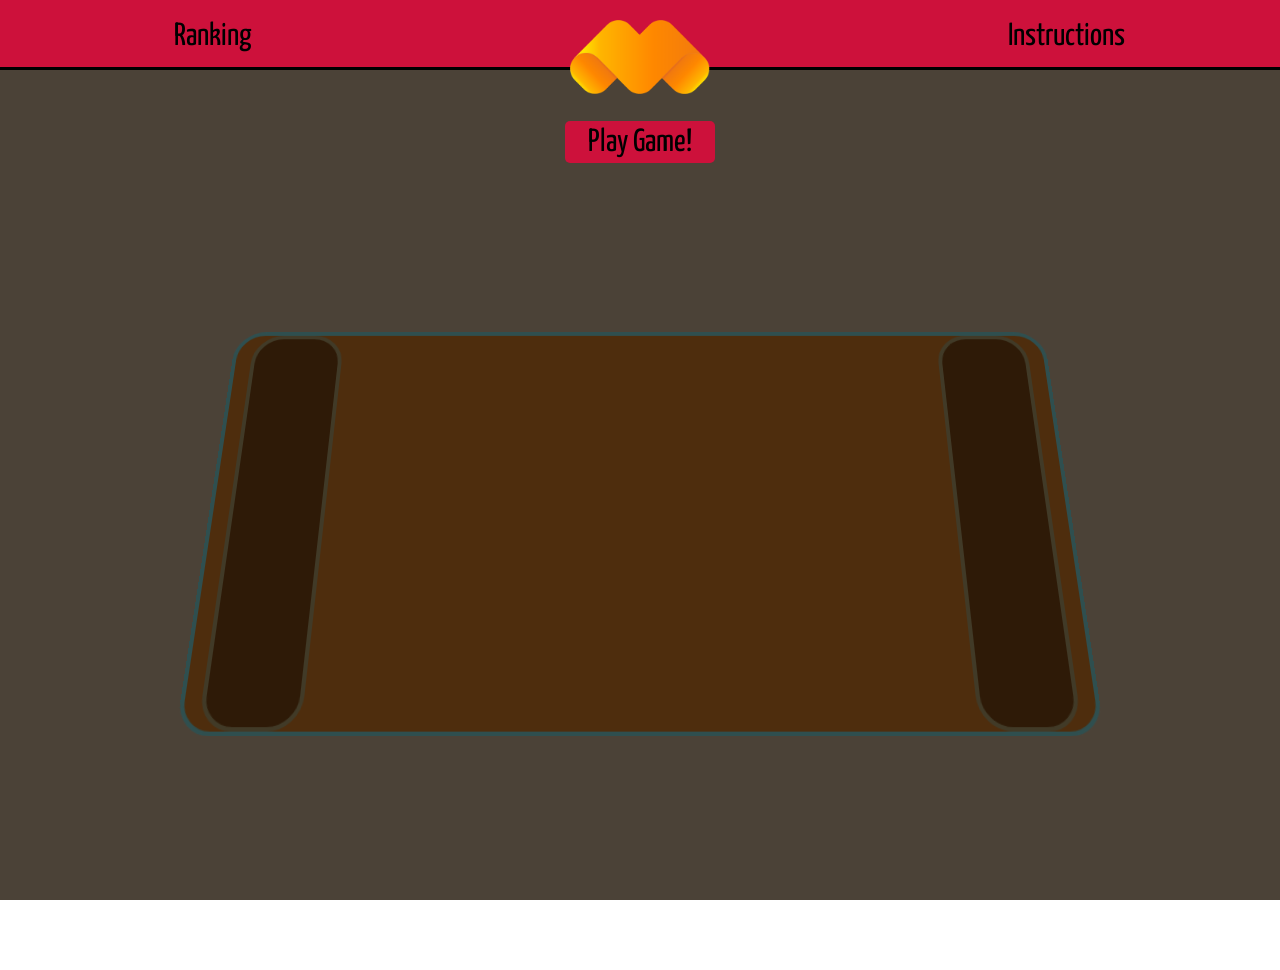
==== index.html @ 0805bf83 "Merge pull request #3 from bdmendes/popups Popups" ====
<!DOCTYPE html>
<html lang="en">
    <head>
        <title>Mancala</title>
        <link rel="icon" type="image/gif" href="img/favicon.png" />
        <meta charset="UTF-8" />
        <meta name="viewport" content="width=device-width, initial-scale=1.0" />
        <link href="styles/layout.css" rel="stylesheet" />
        <link href="styles/board.css" rel="stylesheet" />
        <link href="styles/nav.css" rel="stylesheet" />
        <link href="styles/popup.css" rel="stylesheet" />
        <link href="styles/ranking.css" rel="stylesheet" />
        <link href="styles/instructions.css" rel="stylesheet" />
        <link href="styles/settings.css" rel="stylesheet" />
        <script src="scripts/popups.js"></script>
        <script type="module" src="index.js"></script>
    </head>

    <body>
        <nav>
            <div>
                <div name="ranking" onclick="showPopup(this.textContent)">Ranking</div>
            </div>
            <div id="center">
                <img src="img/big_logo.png" alt="Logo" />
                <div id='startGame' name="startGame" onclick="showPopup(this.textContent);">Play Game!</div>
            </div>
            <div>
                <div name="instructions" onclick="showPopup(this.textContent);">Instructions</div>
            </div>
        </nav>
        <div id="game-container" class="center">
            <div id="board">
                <div class="storage center">
                    <div class="hole"></div>
                </div>
                <div class="hole-area center">
                    <div class="hole-row center"></div>
                    <div class="hole-row center"></div>
                </div>
                <div class="storage center">
                    <div class="hole"></div>
                </div>
            </div>
        </div>
    </body>
</html>
---- styles/layout.css ----
* {
    box-sizing: border-box;
}

body,
html {
    height: 100%;
    margin: 0;
    overflow: hidden
}

.center {
    display: flex;
    align-items: center;
    justify-content: space-evenly;
}

.fall {
    animation: falling 2s;
}

@keyframes falling {
    from {
        transform: scale(2);
    }
    to {
    }
}
---- styles/board.css ----
@import url(palette.css);

#game-container {
  background-color: #ccc;
  width: 100%;
  height: 100%;
  perspective: 500px;
  padding: 3em;
  background-color: var(--dark-lava);
}

#board {
    margin: 0 2em 0 2em;
    background-color: var(--dark-brown);
    display: flex;
    flex-direction: row;
    transform: rotateX(10deg);
    transition: transform 2s;
}

#board,
.hole {
    border-radius: 2em;
    border: 0.3em solid darkslategrey;
}

#board .hole-area {
    padding: 2em 0;
    gap: 1em;
    flex-direction: column;
}

#board .hole-row {
    gap: 1em;
    width: 600px;
}

#board .storage {
    margin: 0 1em;
    width: 6rem;
}

#board .hole {
    flex-basis: 6rem;
    min-width: 3rem;
    height: 12rem;
    background-color: black;
    opacity: 40%;
    overflow: hidden;
}

#board .storage .hole {
    height: 25rem;
}

#board .seed {
    display: inline-block;
    position: relative;
    background-color: green;
    width: 1.5em;
    height: 2.5em;
    border: 5px inset darkolivegreen;
    border-radius: 50%;
}
---- styles/nav.css ----
@import url(palette.css);

/* Style */
nav {
  background-color: var(--wine);
  font-family: var(--nav-font);
  font-size: 2em;
  border-color: black;
}

#center div{
  background-color: var(--wine);
}

nav div div:hover, #center div:hover{
  background-color: var(--champagne);
}

/* Layout */
nav {
  display: flex;
  height: 70px;
  justify-content: center;
  border-bottom-style: solid;
  border-bottom-width: 3px;
}

nav * {
  flex: 1 1 auto;
  margin-top: 5px;
  padding: 10px 0;
  text-align: center;
}

nav div * {
  user-select: none;
  cursor: pointer;
  padding: 5px;
  margin: 0 auto;
  width: 150px;
  border-radius: 5px;
}

#center {
  z-index: 1;
  padding-top: 10px;
}

#center img {
  cursor:unset;
  margin-bottom: 15px;
}
---- styles/popup.css ----
@import url(palette.css);

/* Style */
.popup {
    background-color: var(--champagne);
    font-family: var(--popup-font);
    font-size: 1.5em;
}

.popup * {
    text-align: center;
}

.popup-content {
    font-size: 1em;
}

/* Layout */
.popup {
    text-align: right;
    padding: 20px 0;
    margin: 0 auto;
    width: 65%;
}

#close {
    position: relative;
    right: 25px;
    padding: 0px;
}

.popup * {
    margin: 0 auto;
}

.popup-content {
  margin-top: 5px;
}

.popup-container {
    position: absolute;
    margin-top: 120px;
    width: 100%;
    z-index: 1;
}
---- styles/ranking.css ----
/* Layout */
#ranking .popup-content table,
#ranking .popup-content table * {
  width: 50%;
}
---- styles/instructions.css ----
#instructions .popup-content h2{
  padding-top: 10px
}

/* Layout */
#instructions .popup-content {
  padding: 0 10px 0 10px;
}

.popup-content{
  max-height: 450px;
  overflow-y: auto;
}
---- styles/settings.css ----
@import url(palette.css);

/* Style */

.tab-selector label,
#variable label {
    border-color: transparent;
}

.tab-selector input[type="radio"]:checked + label {
    border-color: black;
    background-color: var(--champagne);
}

#variable input[type="radio"]:checked + label,
#play {
    background-color: transparent;
    border-color: black;
}

.tab {
    border-color: black;
}

/* Layout */
#settings .popup-content * {
    text-align: left;
}

#settings input[type="radio"] {
    display: none;
}

.tab-selector {
    margin: 0px 0 -2px 20px;
}

.tab-selector label,
#variable label {
    cursor: pointer;
    border-style: solid;
    display: inline-flex;
    justify-content: center;
    border-width: 2px;
    border-style: solid;
    border-radius: 5px;
    padding: 5px;
}

.tab-selector label {
    border-width: 2px 2px 0 2px;
    border-radius: 5px 5px 0 0;
    width: 110px;
}

.tab {
    margin: 0 10px;
    border-style: solid;
    border-width: 2px;
    height: 355px;
    padding-bottom: 5px;

    display: grid;
    grid-template-columns: repeat(3, 1fr);
    grid-auto-rows: min-content;
    gap: 0;
}

#options * {
    display: block;
    margin: 0;
}

#options {
    grid-column: 1;
    grid-row: 1;
    margin-top: 10px;
    margin-left: 10px;
}

#login {
    grid-column: 3;
    grid-row: 1;

    margin: auto auto;
    display: block;
    margin-right: 25px;
    text-align: center;
}

#options input[type="range"] {
    margin-right: 15px;
}
#options div {
    display: flex;
    justify-content: left;
    align-items: flex-start;
    margin-bottom: 10px;
    margin-top: 5px;
}

#variable {
    height: 60px;
    display: block !important;
}

#variable input[type="text"] {
    margin-top: 10px;
}

#variable label {
    margin-top: 5px;
    width: 85px;
    padding: 2px;
}

#play {
    grid-column: 1 / -1;
    grid-row: 2;

    margin: 25px auto 0 auto;
    cursor: pointer;
    text-align: center;
    font-family: inherit;
    font-size: 1.5em;
    padding: 5px;
    border-style: solid;
    border-radius: 5px;
}

#login * {
    display: block;
    margin: 10px auto;
}

#login label {
    width: 80px !important;
}

#login input[type="text"],
#login input[type="password"] {
    margin-left: 5px;
    width: 150px;
}
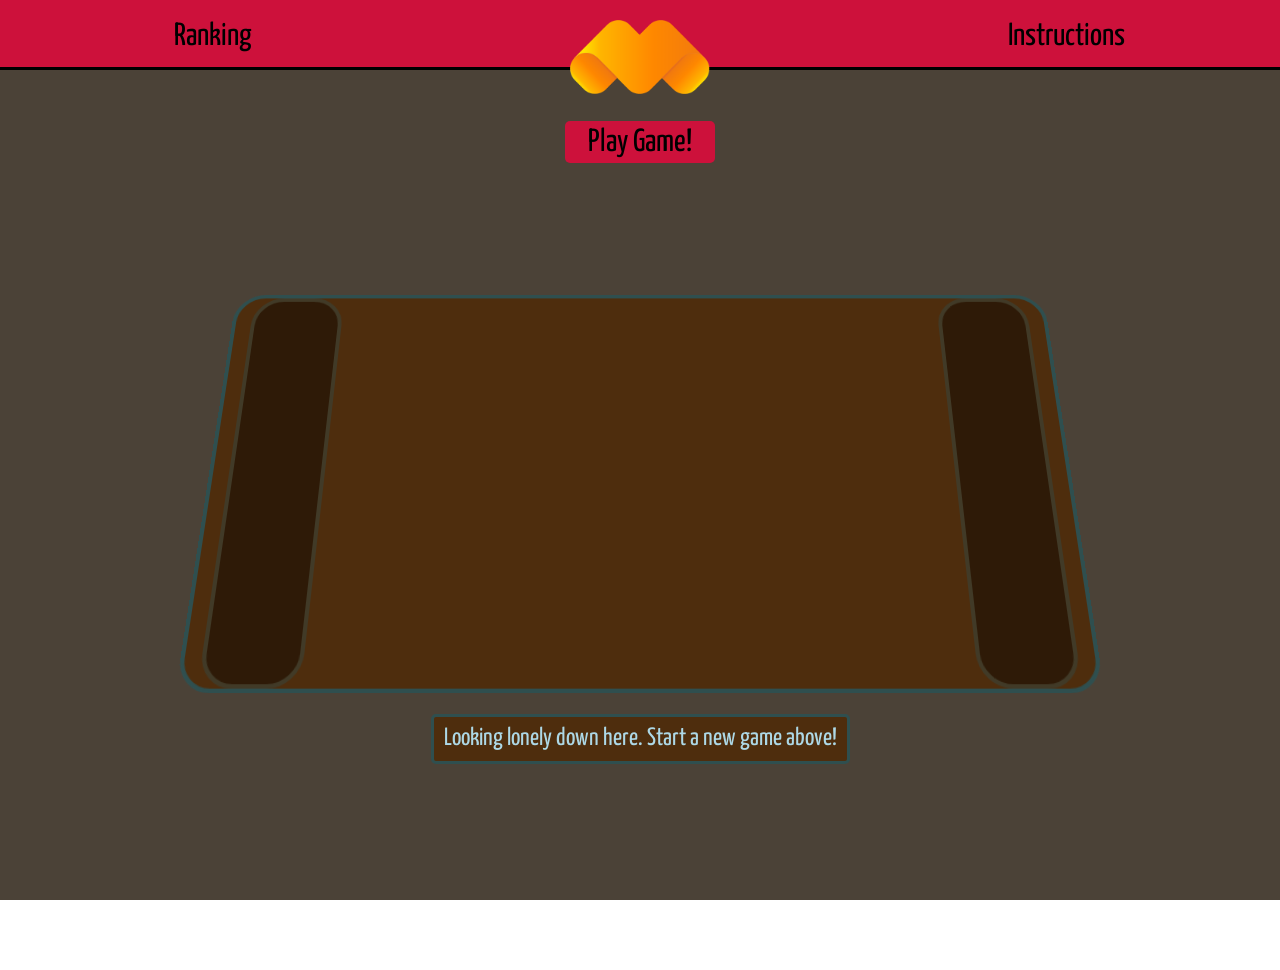
==== commit 2c044ca2: "Add message boilerplate" ====
--- a/index.html
+++ b/index.html
@@ -29,7 +29,7 @@
                 <div name="instructions" onclick="showPopup(this.textContent);">Instructions</div>
             </div>
         </nav>
-        <div id="game-container" class="center">
+        <div id="game-container" class="center" style="flex-direction: column; justify-content: center;">
             <div id="board">
                 <div class="storage center">
                     <div class="hole"></div>
@@ -42,6 +42,9 @@
                     <div class="hole"></div>
                 </div>
             </div>
+            <div id="message">
+                Looking lonely down here. Start a new game above!
+            </div>
         </div>
     </body>
 </html>
--- a/styles/layout.css
+++ b/styles/layout.css
@@ -6,13 +6,26 @@
 html {
     height: 100%;
     margin: 0;
-    overflow: hidden
+    overflow: hidden;
 }
 
 .center {
     display: flex;
     align-items: center;
     justify-content: space-evenly;
+}
+
+#message {
+    overflow: hidden;
+    text-align: center;
+    border: 3px solid darkslategrey;
+    border-radius: 5px;
+    margin-top: 30px;
+    padding: 10px;
+    font-size: 25px;
+    background-color: var(--dark-brown);
+    font-family: var(--popup-font);
+    color: lightblue;
 }
 
 .fall {
--- a/styles/board.css
+++ b/styles/board.css
@@ -1,12 +1,12 @@
 @import url(palette.css);
 
 #game-container {
-  background-color: #ccc;
-  width: 100%;
-  height: 100%;
-  perspective: 500px;
-  padding: 3em;
-  background-color: var(--dark-lava);
+    background-color: #ccc;
+    width: 100%;
+    height: 100%;
+    perspective: 500px;
+    padding: 3em;
+    background-color: var(--dark-lava);
 }
 
 #board {
--- a/styles/popup.css
+++ b/styles/popup.css
@@ -27,6 +27,13 @@
     position: relative;
     right: 25px;
     padding: 0px;
+    cursor: pointer;
+    text-align: center;
+    font-family: inherit;
+    font-size: 1em;
+    padding: 5px;
+    border: 2px solid;
+    border-radius: 5px;
 }
 
 .popup * {
@@ -34,7 +41,7 @@
 }
 
 .popup-content {
-  margin-top: 5px;
+    margin-top: 5px;
 }
 
 .popup-container {
--- a/styles/settings.css
+++ b/styles/settings.css
@@ -57,10 +57,10 @@
     margin: 0 10px;
     border-style: solid;
     border-width: 2px;
-    height: 355px;
     padding-bottom: 5px;
 
     display: grid;
+    align-items: space-around;
     grid-template-columns: repeat(3, 1fr);
     grid-auto-rows: min-content;
     gap: 0;
@@ -117,8 +117,9 @@
 #play {
     grid-column: 1 / -1;
     grid-row: 2;
+    align-self: end;
+    margin-top: 10px;
 
-    margin: 25px auto 0 auto;
     cursor: pointer;
     text-align: center;
     font-family: inherit;
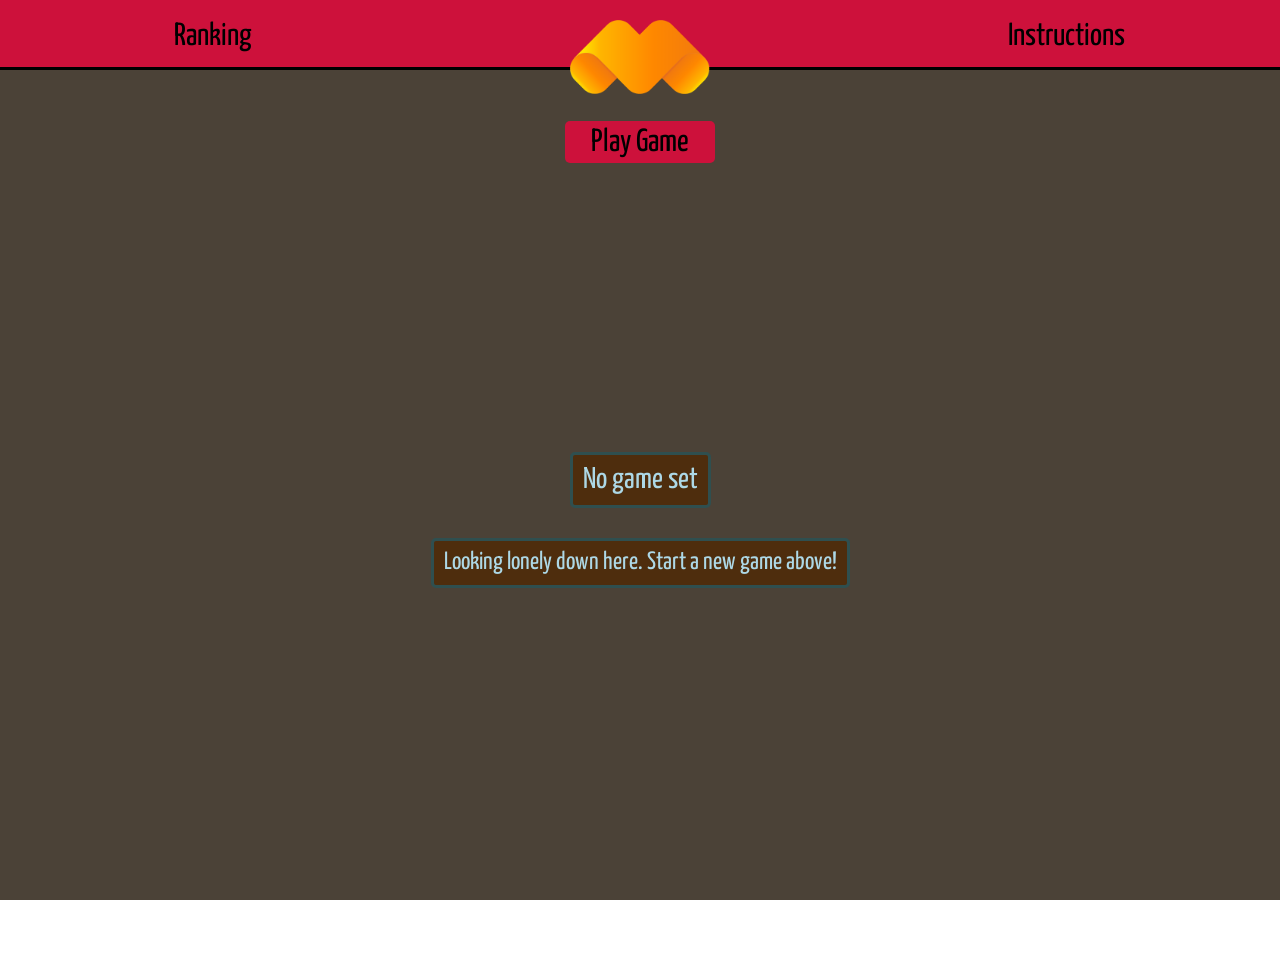
==== commit aa5cfd99: "Add messages; improve css" ====
--- a/index.html
+++ b/index.html
@@ -18,18 +18,21 @@
 
     <body>
         <nav>
-            <div>
-                <div name="ranking" onclick="showPopup(this.textContent)">Ranking</div>
+            <div id="ranking">
+                <div onclick="showPopup('ranking')">Ranking</div>
             </div>
             <div id="center">
-                <img src="img/big_logo.png" alt="Logo" />
-                <div id='startGame' name="startGame" onclick="showPopup(this.textContent);">Play Game!</div>
+                <img id="logo" src="img/big_logo.png" alt="Logo" />
+                <div id='game_button' name="game_button" onclick="showPopup('game_button');">Play Game</div>
             </div>
-            <div>
-                <div name="instructions" onclick="showPopup(this.textContent);">Instructions</div>
+            <div id="instructions">
+                <div onclick="showPopup('instructions');">Instructions</div>
             </div>
         </nav>
         <div id="game-container" class="center" style="flex-direction: column; justify-content: center;">
+            <div id="game_info">
+                No game set
+            </div>
             <div id="board">
                 <div class="storage center">
                     <div class="hole"></div>
--- a/styles/layout.css
+++ b/styles/layout.css
@@ -28,6 +28,16 @@
     color: lightblue;
 }
 
+#game_info {
+    background-color: var(--dark-brown);
+    border: 3px solid darkslategrey;
+    border-radius: 5px;
+    font-family: var(--popup-font);
+    color: lightblue;
+    font-size: 30px;
+    padding: 10px;
+}
+
 .fall {
     animation: falling 2s;
 }
--- a/styles/board.css
+++ b/styles/board.css
@@ -16,6 +16,7 @@
     flex-direction: row;
     transform: rotateX(10deg);
     transition: transform 2s;
+    display: none;
 }
 
 #board,
@@ -32,7 +33,7 @@
 
 #board .hole-row {
     gap: 1em;
-    width: 600px;
+    width: 800px;
 }
 
 #board .storage {
@@ -62,3 +63,15 @@
     border: 5px inset darkolivegreen;
     border-radius: 50%;
 }
+
+@media only screen and (max-width: 750px) {
+    #board .hole-row {
+        width: 480px;
+    }
+}
+
+@media only screen and (max-width: 1000px) and (min-width: 751px) {
+    #board .hole-row {
+        width: 600px;
+    }
+}
--- a/styles/nav.css
+++ b/styles/nav.css
@@ -2,51 +2,58 @@
 
 /* Style */
 nav {
-  background-color: var(--wine);
-  font-family: var(--nav-font);
-  font-size: 2em;
-  border-color: black;
+    background-color: var(--wine);
+    font-family: var(--nav-font);
+    font-size: 2em;
+    border-color: black;
 }
 
-#center div{
-  background-color: var(--wine);
+#center div {
+    background-color: var(--wine);
 }
 
-nav div div:hover, #center div:hover{
-  background-color: var(--champagne);
+nav div div:hover,
+#center div:hover {
+    background-color: var(--champagne);
 }
 
 /* Layout */
 nav {
-  display: flex;
-  height: 70px;
-  justify-content: center;
-  border-bottom-style: solid;
-  border-bottom-width: 3px;
+    display: flex;
+    height: 70px;
+    justify-content: center;
+    border-bottom-style: solid;
+    border-bottom-width: 3px;
 }
 
 nav * {
-  flex: 1 1 auto;
-  margin-top: 5px;
-  padding: 10px 0;
-  text-align: center;
+    flex: 1 1 auto;
+    margin-top: 5px;
+    padding: 10px 0;
+    text-align: center;
 }
 
 nav div * {
-  user-select: none;
-  cursor: pointer;
-  padding: 5px;
-  margin: 0 auto;
-  width: 150px;
-  border-radius: 5px;
+    user-select: none;
+    cursor: pointer;
+    padding: 5px;
+    margin: 0 auto;
+    width: 150px;
+    border-radius: 5px;
 }
 
 #center {
-  z-index: 1;
-  padding-top: 10px;
+    z-index: 1;
+    padding-top: 10px;
 }
 
 #center img {
-  cursor:unset;
-  margin-bottom: 15px;
+    cursor: unset;
+    margin-bottom: 15px;
 }
+
+@media only screen and (max-height: 800px) {
+    #logo {
+        display: none;
+    }
+}
--- a/styles/popup.css
+++ b/styles/popup.css
@@ -20,7 +20,8 @@
     text-align: right;
     padding: 20px 0;
     margin: 0 auto;
-    width: 65%;
+    width: 70%;
+    max-width: 700px;
 }
 
 #close {
@@ -50,3 +51,9 @@
     width: 100%;
     z-index: 1;
 }
+
+@media only screen and (max-width: 700px) {
+    .popup {
+        width: 100%;
+    }
+}
--- a/styles/instructions.css
+++ b/styles/instructions.css
@@ -1,13 +1,8 @@
-#instructions .popup-content h2{
-  padding-top: 10px
+#instructions .popup-content h2 {
+    padding-top: 10px;
 }
 
 /* Layout */
 #instructions .popup-content {
-  padding: 0 10px 0 10px;
+    padding: 0 10px 0 10px;
 }
-
-.popup-content{
-  max-height: 450px;
-  overflow-y: auto;
-}
--- a/styles/settings.css
+++ b/styles/settings.css
@@ -54,16 +54,14 @@
 }
 
 .tab {
-    margin: 0 10px;
+    margin: 0 20px;
     border-style: solid;
     border-width: 2px;
     padding-bottom: 5px;
 
     display: grid;
     align-items: space-around;
-    grid-template-columns: repeat(3, 1fr);
-    grid-auto-rows: min-content;
-    gap: 0;
+    grid-template-columns: repeat(2, 1fr);
 }
 
 #options * {
@@ -79,7 +77,7 @@
 }
 
 #login {
-    grid-column: 3;
+    grid-column: 2;
     grid-row: 1;
 
     margin: auto auto;
